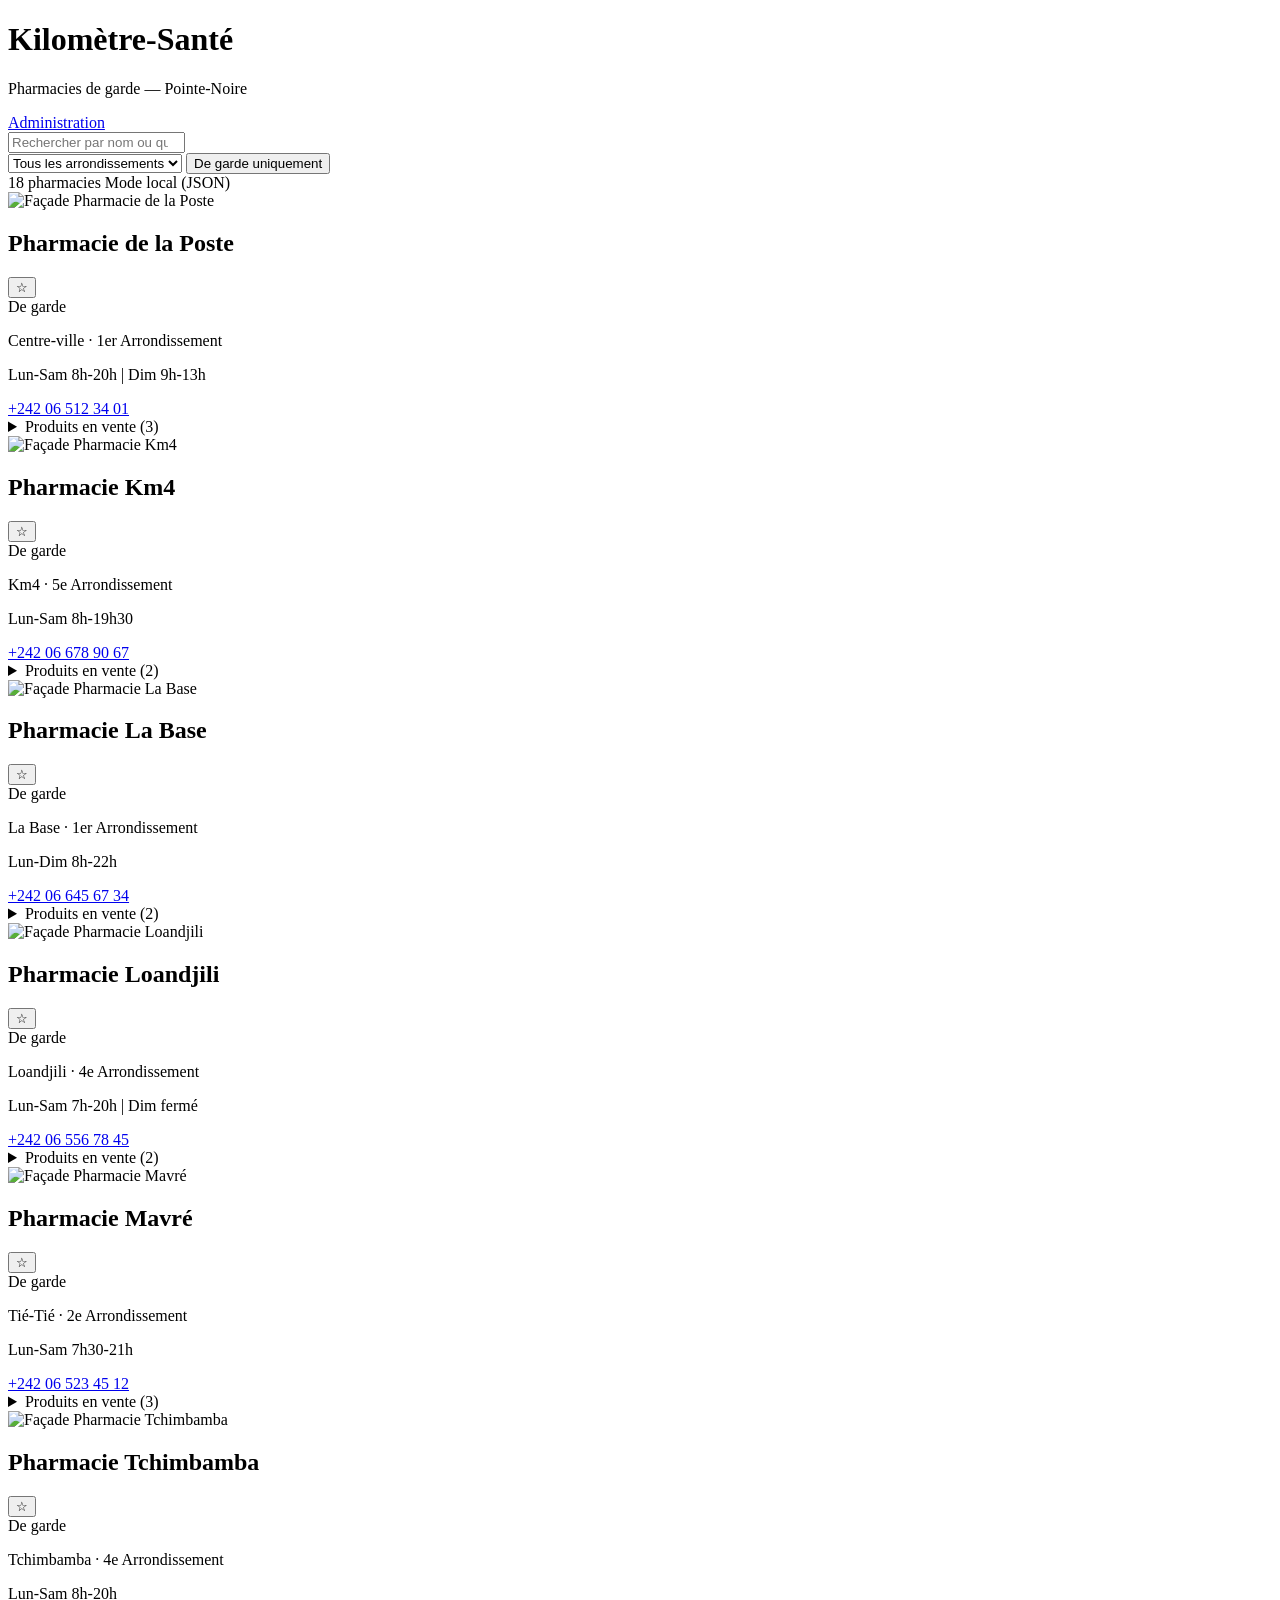
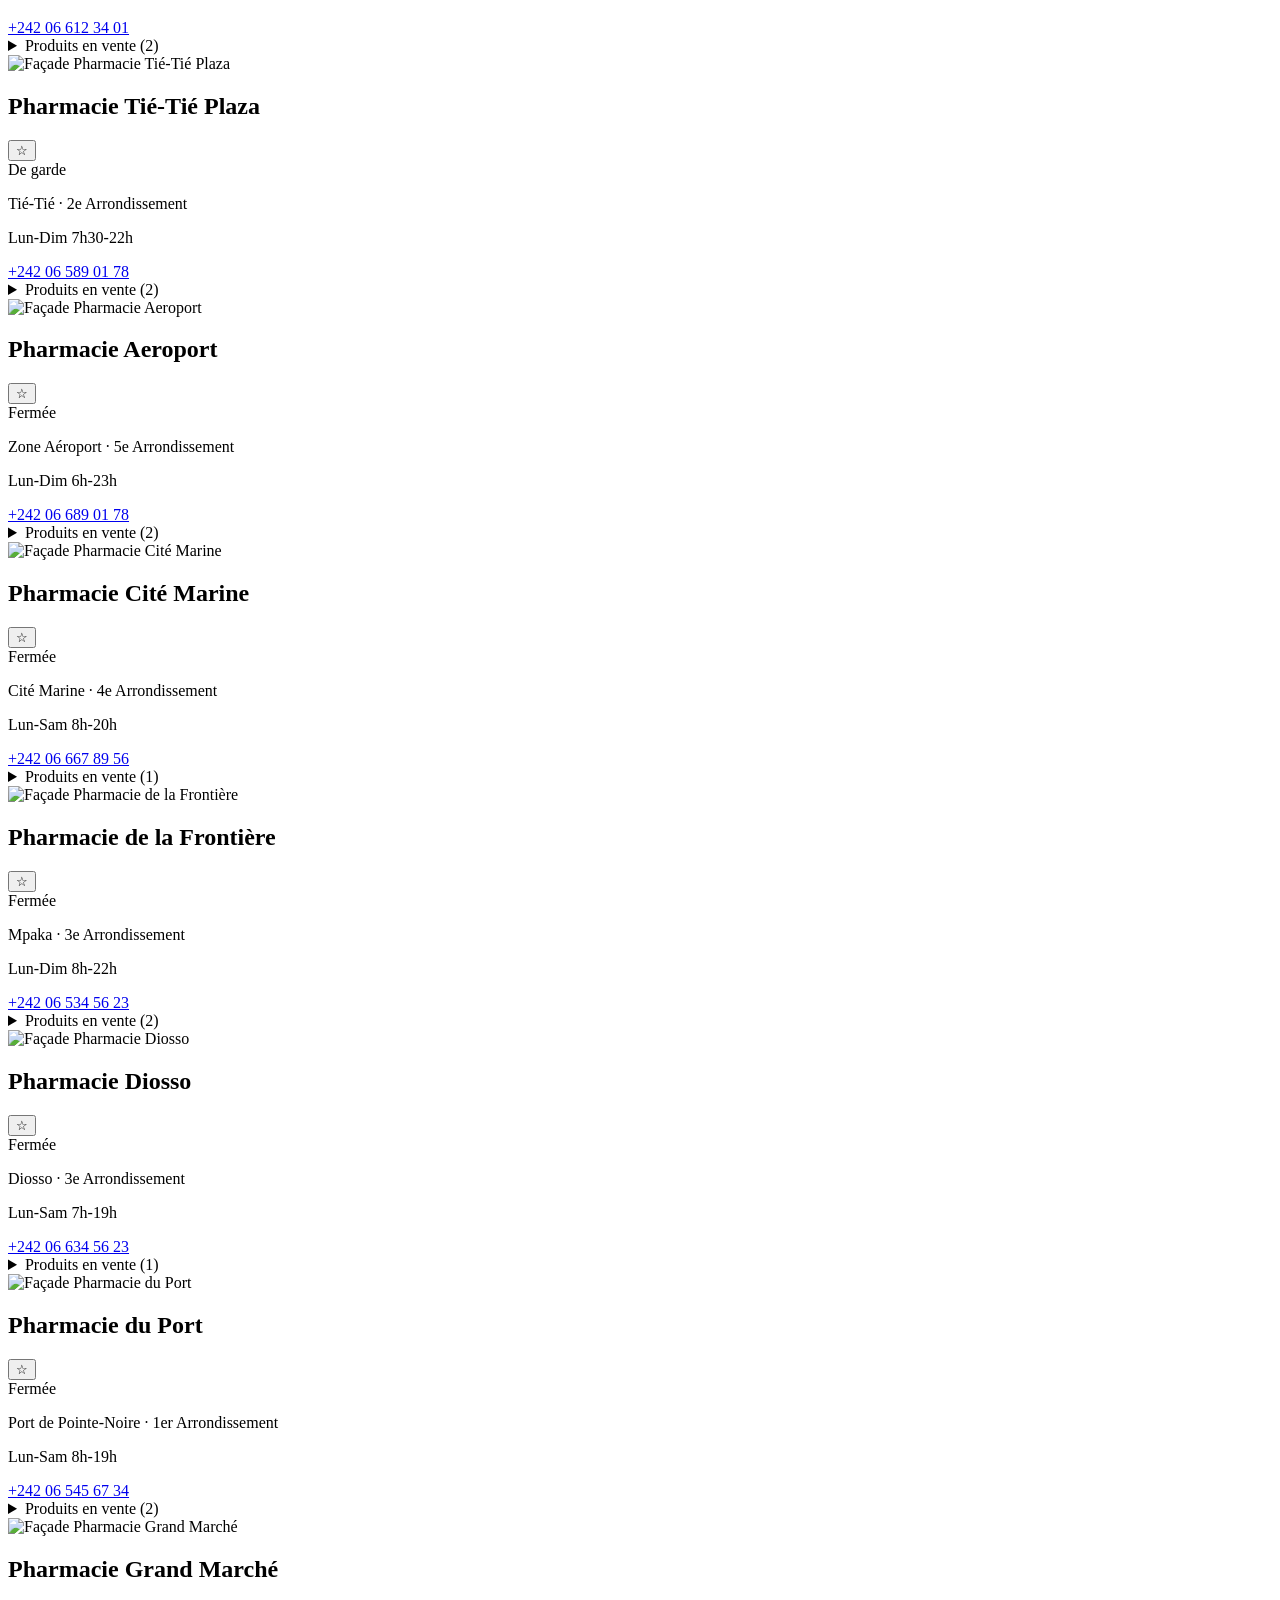
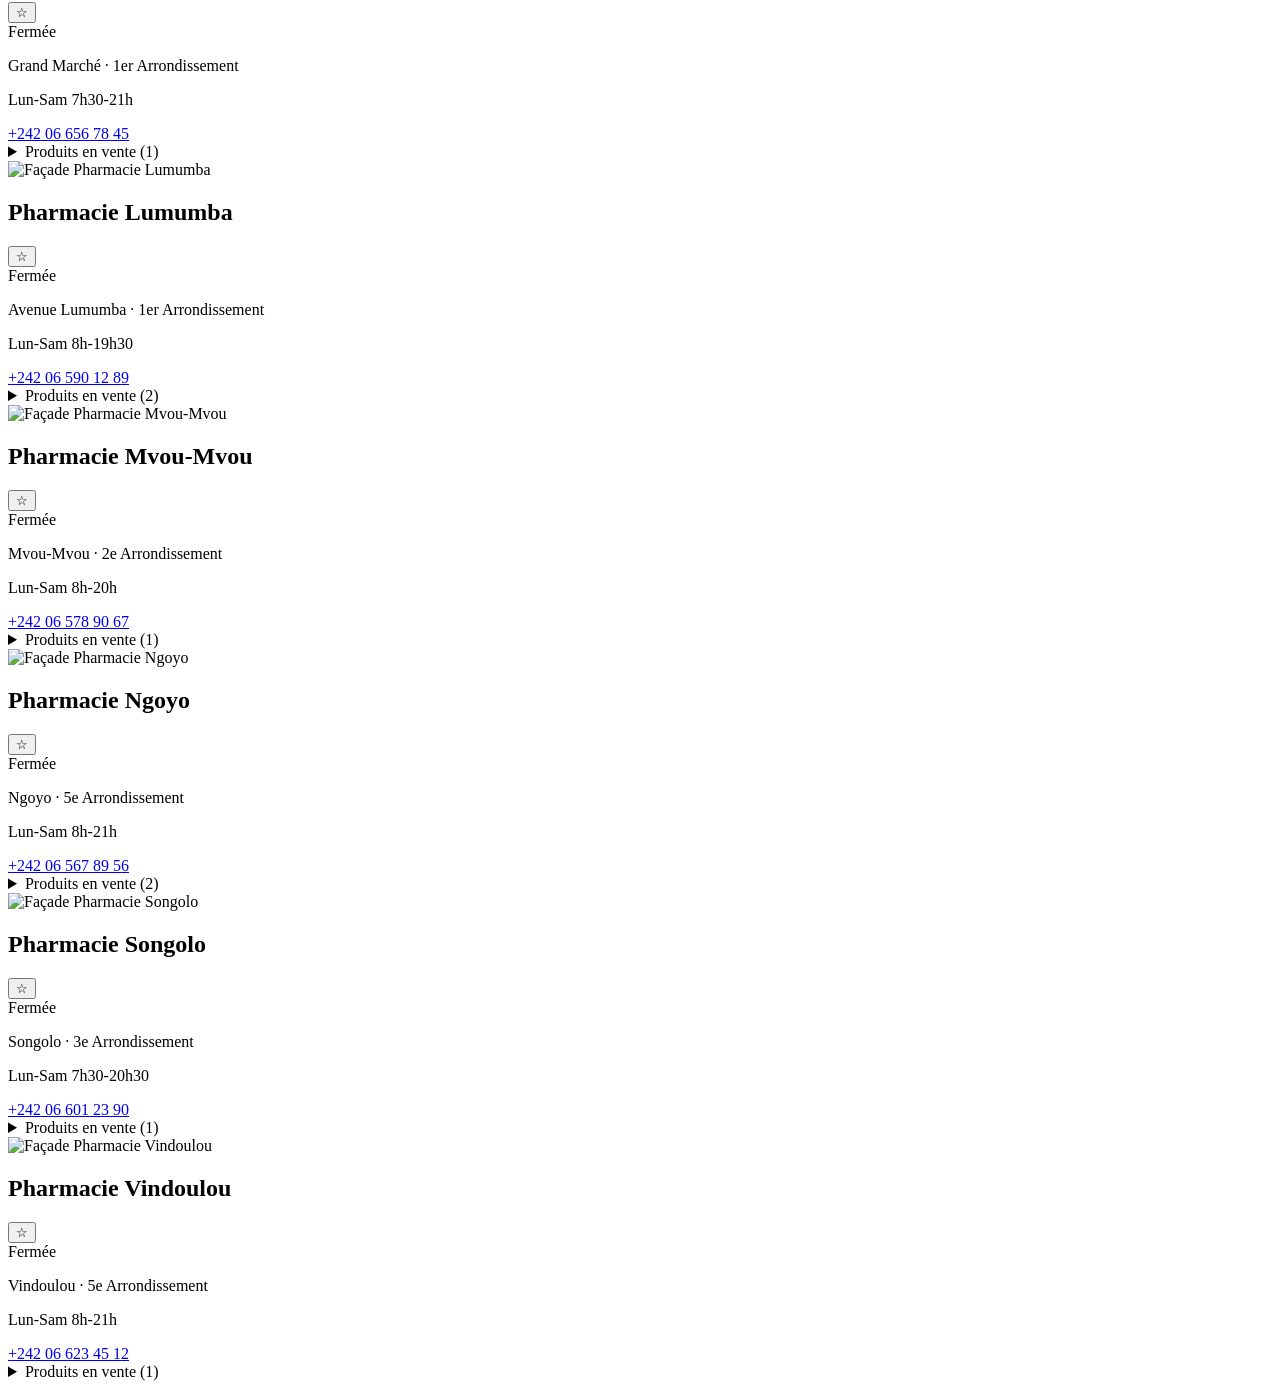
==== index.html @ 280c9b0b "feat: page annuaire public index.html Co-authored-by: Cursor <cursoragent@cursor.com>" ====
<!DOCTYPE html>
<html lang="fr">
<head>
  <meta charset="UTF-8">
  <meta name="viewport" content="width=device-width, initial-scale=1.0, viewport-fit=cover">
  <meta name="description" content="Kilomètre-Santé — Trouvez les pharmacies de garde à Pointe-Noire">
  <meta name="theme-color" content="#0d7a5f">
  <title>Kilomètre-Santé | Pharmacies Pointe-Noire</title>
  <link rel="stylesheet" href="assets/css/styles.css">
  <link rel="icon" href="data:image/svg+xml,<svg xmlns='http://www.w3.org/2000/svg' viewBox='0 0 100 100'><text y='.9em' font-size='90'>💊</text></svg>">
</head>
<body>
  <header class="site-header">
    <h1>Kilomètre-Santé</h1>
    <p class="tagline">Pharmacies de garde — Pointe-Noire</p>
    <div class="header-actions">
      <a href="admin.html">Administration</a>
    </div>
  </header>

  <section class="search-section" aria-label="Recherche et filtres">
    <div class="search-wrap">
      <input type="search" id="search" placeholder="Rechercher par nom ou quartier…" autocomplete="off" enterkeyhint="search">
    </div>
    <div class="filters">
      <select id="filter-arrondissement" aria-label="Filtrer par arrondissement">
        <option value="">Tous les arrondissements</option>
      </select>
      <button type="button" id="filter-duty" class="btn-filter" aria-pressed="false">De garde uniquement</button>
    </div>
  </section>

  <div class="meta-bar">
    <span id="result-count">Chargement…</span>
    <span id="data-status"></span>
  </div>

  <section id="favorites-section" class="favorites-section" hidden aria-label="Pharmacies favorites">
    <h2>Vos favoris</h2>
    <div id="favorites-list"></div>
  </section>

  <div id="skeleton" class="skeleton-list" aria-hidden="true">
    <div class="skeleton-card"></div>
    <div class="skeleton-card"></div>
    <div class="skeleton-card"></div>
  </div>

  <main id="results" class="results" aria-live="polite"></main>

  <script src="https://cdn.jsdelivr.net/npm/@supabase/supabase-js@2"></script>
  <script src="assets/js/config.js"></script>
  <script src="assets/js/supabase.js"></script>
  <script src="assets/js/app.js"></script>
</body>
</html>
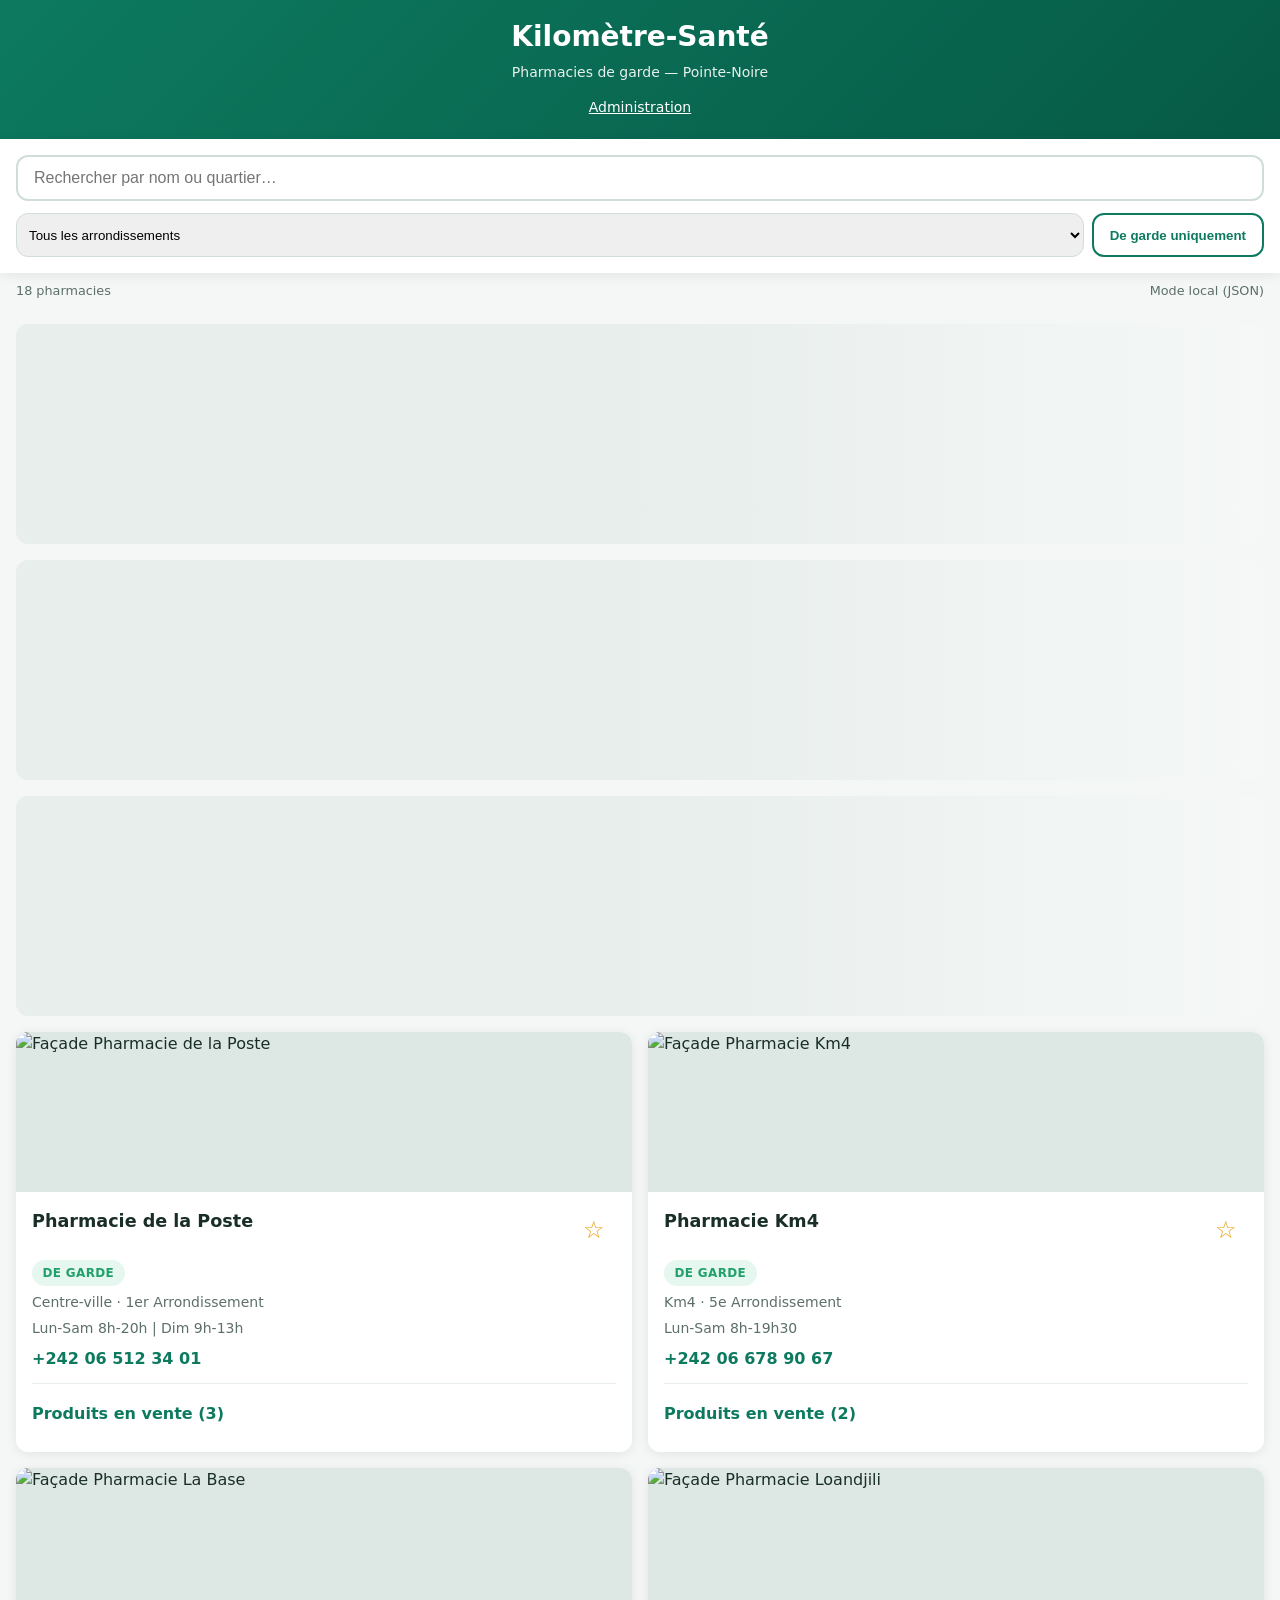
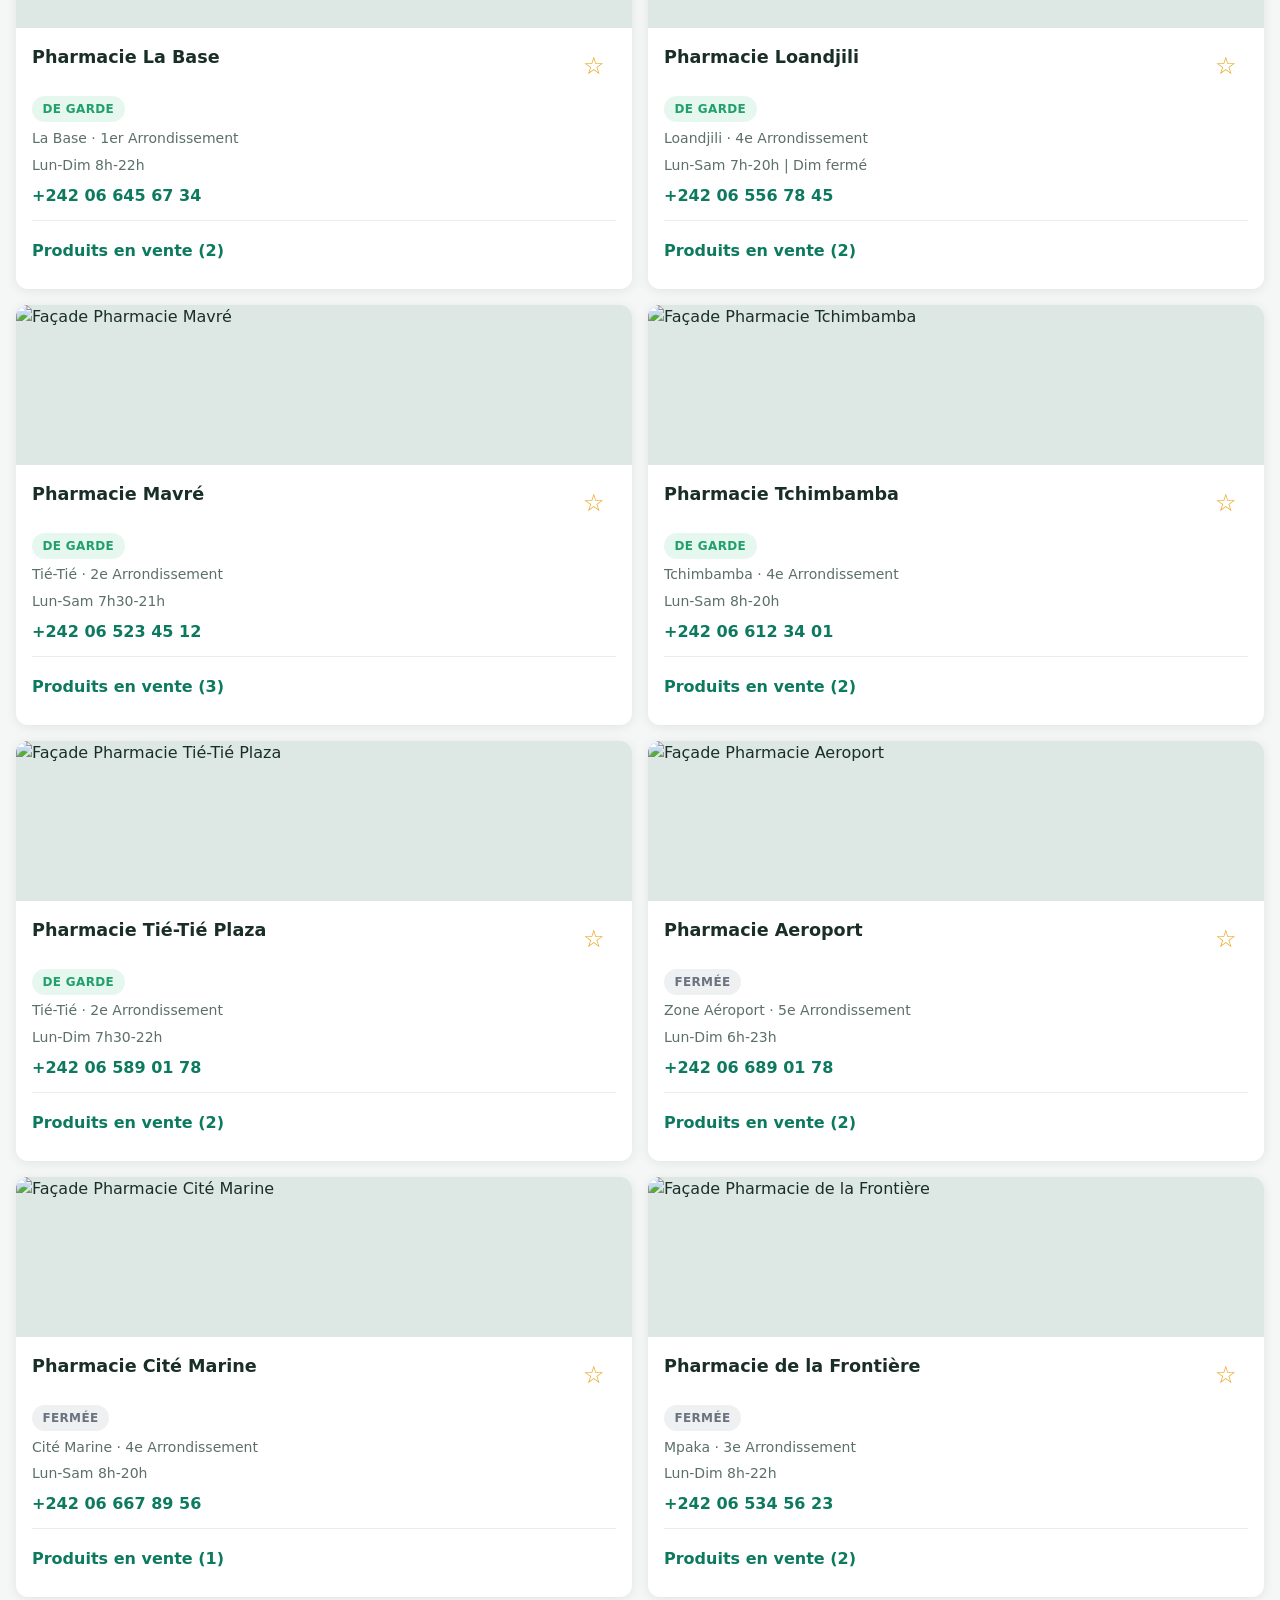
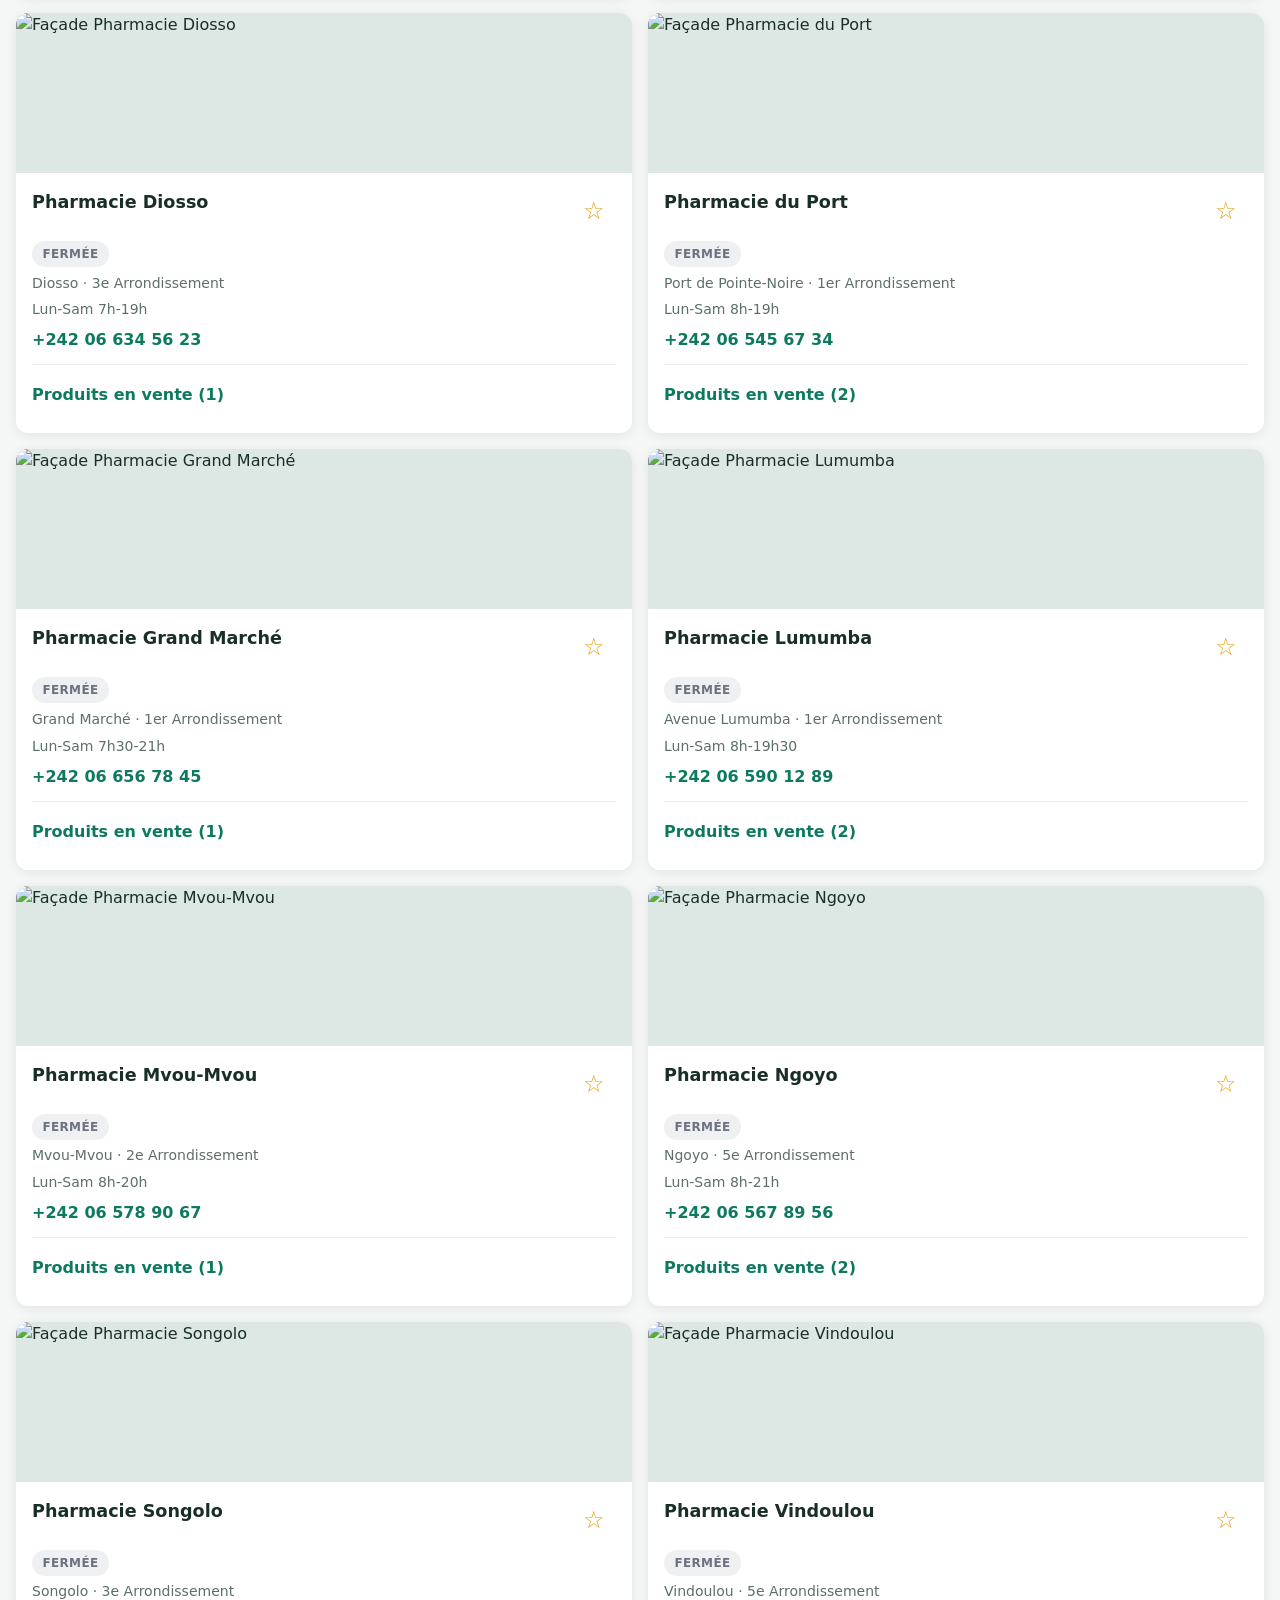
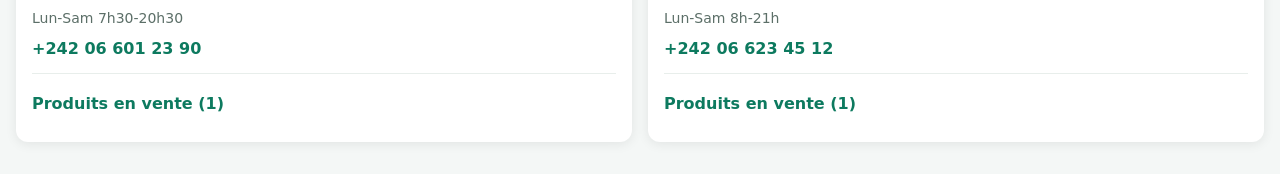
==== commit c06207d5: "fix: demarrage local et config sur GitHub Pages Co-authored-by: Cursor <cursoragent@cursor.com>" ====
--- a/index.html
+++ b/index.html
@@ -49,7 +49,7 @@
   <main id="results" class="results" aria-live="polite"></main>
 
   <script src="https://cdn.jsdelivr.net/npm/@supabase/supabase-js@2"></script>
-  <script src="assets/js/config.js"></script>
+  <script src="assets/js/config.example.js"></script>
   <script src="assets/js/supabase.js"></script>
   <script src="assets/js/app.js"></script>
 </body>
--- a/assets/css/styles.css
+++ b/assets/css/styles.css
@@ -0,0 +1,526 @@
+/* Kilomètre-Santé — Mobile first */
+:root {
+  --color-bg: #f4f7f6;
+  --color-surface: #ffffff;
+  --color-text: #1a2e28;
+  --color-muted: #5c6f68;
+  --color-primary: #0d7a5f;
+  --color-primary-dark: #065a46;
+  --color-duty: #22a06b;
+  --color-duty-bg: #e6f7ef;
+  --color-closed: #6b7280;
+  --color-closed-bg: #eef0f2;
+  --color-accent: #e8a317;
+  --radius: 12px;
+  --shadow: 0 2px 12px rgba(0, 0, 0, 0.08);
+  --font: "Segoe UI", system-ui, -apple-system, sans-serif;
+  --touch: 44px;
+}
+
+*,
+*::before,
+*::after {
+  box-sizing: border-box;
+}
+
+html {
+  -webkit-text-size-adjust: 100%;
+}
+
+body {
+  margin: 0;
+  font-family: var(--font);
+  font-size: clamp(0.95rem, 2.5vw, 1rem);
+  line-height: 1.5;
+  color: var(--color-text);
+  background: var(--color-bg);
+  min-height: 100dvh;
+}
+
+img {
+  max-width: 100%;
+  height: auto;
+  display: block;
+}
+
+a {
+  color: var(--color-primary);
+}
+
+/* Header */
+.site-header {
+  background: linear-gradient(135deg, var(--color-primary) 0%, var(--color-primary-dark) 100%);
+  color: #fff;
+  padding: 1rem 1rem 1.25rem;
+  text-align: center;
+}
+
+.site-header h1 {
+  margin: 0;
+  font-size: clamp(1.35rem, 5vw, 1.75rem);
+  font-weight: 700;
+}
+
+.site-header .tagline {
+  margin: 0.25rem 0 0;
+  opacity: 0.9;
+  font-size: 0.875rem;
+}
+
+.header-actions {
+  margin-top: 0.75rem;
+}
+
+.header-actions a {
+  color: #fff;
+  text-decoration: underline;
+  font-size: 0.875rem;
+}
+
+/* Search & filters */
+.search-section {
+  padding: 1rem;
+  background: var(--color-surface);
+  box-shadow: var(--shadow);
+  position: sticky;
+  top: 0;
+  z-index: 10;
+}
+
+.search-wrap {
+  position: relative;
+}
+
+#search {
+  width: 100%;
+  min-height: var(--touch);
+  padding: 0.75rem 1rem;
+  border: 2px solid #d1ddd8;
+  border-radius: var(--radius);
+  font-size: 1rem;
+}
+
+#search:focus {
+  outline: none;
+  border-color: var(--color-primary);
+}
+
+.filters {
+  display: flex;
+  flex-wrap: wrap;
+  gap: 0.5rem;
+  margin-top: 0.75rem;
+  align-items: center;
+}
+
+#filter-arrondissement {
+  flex: 1;
+  min-width: 140px;
+  min-height: var(--touch);
+  padding: 0.5rem;
+  border-radius: var(--radius);
+  border: 1px solid #d1ddd8;
+}
+
+.btn-filter {
+  min-height: var(--touch);
+  padding: 0 1rem;
+  border: 2px solid var(--color-primary);
+  background: transparent;
+  color: var(--color-primary);
+  border-radius: var(--radius);
+  font-weight: 600;
+  cursor: pointer;
+}
+
+.btn-filter.is-active {
+  background: var(--color-primary);
+  color: #fff;
+}
+
+.meta-bar {
+  padding: 0.5rem 1rem;
+  display: flex;
+  justify-content: space-between;
+  font-size: 0.8rem;
+  color: var(--color-muted);
+}
+
+/* Favorites */
+.favorites-section {
+  padding: 1rem 1rem 0;
+}
+
+.favorites-section h2 {
+  font-size: 1rem;
+  margin: 0 0 0.75rem;
+  color: var(--color-primary-dark);
+}
+
+/* Cards */
+.results,
+#favorites-list {
+  padding: 0 1rem 2rem;
+  display: flex;
+  flex-direction: column;
+  gap: 1rem;
+}
+
+.pharmacy-card {
+  background: var(--color-surface);
+  border-radius: var(--radius);
+  box-shadow: var(--shadow);
+  overflow: hidden;
+}
+
+.card-image {
+  width: 100%;
+  height: 160px;
+  object-fit: cover;
+  background: #dde8e4;
+}
+
+.card-image--placeholder {
+  background: linear-gradient(135deg, #c5ddd4, #9bb8ad);
+}
+
+.card-body {
+  padding: 1rem;
+}
+
+.card-header {
+  display: flex;
+  justify-content: space-between;
+  align-items: flex-start;
+  gap: 0.5rem;
+}
+
+.card-title {
+  margin: 0;
+  font-size: 1.1rem;
+}
+
+.btn-fav {
+  min-width: var(--touch);
+  min-height: var(--touch);
+  border: none;
+  background: transparent;
+  font-size: 1.5rem;
+  cursor: pointer;
+  color: var(--color-accent);
+  line-height: 1;
+}
+
+.btn-fav.is-fav {
+  color: #d97706;
+}
+
+.badge {
+  display: inline-block;
+  margin-top: 0.5rem;
+  padding: 0.25rem 0.65rem;
+  border-radius: 999px;
+  font-size: 0.75rem;
+  font-weight: 700;
+  text-transform: uppercase;
+  letter-spacing: 0.03em;
+}
+
+.badge--duty {
+  background: var(--color-duty-bg);
+  color: var(--color-duty);
+}
+
+.badge--closed {
+  background: var(--color-closed-bg);
+  color: var(--color-closed);
+}
+
+.card-location,
+.card-hours {
+  margin: 0.35rem 0 0;
+  color: var(--color-muted);
+  font-size: 0.875rem;
+}
+
+.card-phone {
+  display: inline-block;
+  margin-top: 0.5rem;
+  font-weight: 600;
+  text-decoration: none;
+}
+
+.products-details {
+  margin-top: 0.75rem;
+  border-top: 1px solid #e8eeeb;
+  padding-top: 0.5rem;
+}
+
+.products-details summary {
+  cursor: pointer;
+  font-weight: 600;
+  color: var(--color-primary);
+  min-height: var(--touch);
+  display: flex;
+  align-items: center;
+}
+
+.products-list {
+  list-style: none;
+  margin: 0.5rem 0 0;
+  padding: 0;
+}
+
+.product-item {
+  display: flex;
+  gap: 0.75rem;
+  padding: 0.5rem 0;
+  border-bottom: 1px solid #f0f4f2;
+}
+
+.product-thumb {
+  width: 48px;
+  height: 48px;
+  border-radius: 8px;
+  object-fit: cover;
+  flex-shrink: 0;
+  background: #eef2f0;
+}
+
+.product-name {
+  font-weight: 600;
+  display: block;
+}
+
+.product-meta {
+  font-size: 0.8rem;
+  color: var(--color-muted);
+}
+
+.product-stock.in-stock {
+  color: var(--color-duty);
+  font-size: 0.75rem;
+}
+
+.product-stock.out-stock {
+  color: #b45309;
+  font-size: 0.75rem;
+}
+
+/* Skeleton */
+.skeleton-list {
+  padding: 1rem;
+  display: flex;
+  flex-direction: column;
+  gap: 1rem;
+}
+
+.skeleton-card {
+  height: 220px;
+  border-radius: var(--radius);
+  background: linear-gradient(90deg, #e8eeeb 25%, #f5f8f7 50%, #e8eeeb 75%);
+  background-size: 200% 100%;
+  animation: shimmer 1.2s infinite;
+}
+
+@keyframes shimmer {
+  0% {
+    background-position: 200% 0;
+  }
+  100% {
+    background-position: -200% 0;
+  }
+}
+
+.empty-state,
+.error-state,
+.products-empty {
+  text-align: center;
+  color: var(--color-muted);
+  padding: 2rem 1rem;
+}
+
+/* Admin */
+.admin-page {
+  max-width: 960px;
+  margin: 0 auto;
+  padding: 1rem;
+}
+
+.login-card,
+.admin-card {
+  background: var(--color-surface);
+  padding: 1.5rem;
+  border-radius: var(--radius);
+  box-shadow: var(--shadow);
+}
+
+.form-group {
+  margin-bottom: 1rem;
+}
+
+.form-group label {
+  display: block;
+  margin-bottom: 0.35rem;
+  font-weight: 600;
+}
+
+.form-group input,
+.form-group select,
+.form-group textarea {
+  width: 100%;
+  min-height: var(--touch);
+  padding: 0.5rem 0.75rem;
+  border: 1px solid #d1ddd8;
+  border-radius: 8px;
+  font: inherit;
+}
+
+.btn-primary {
+  min-height: var(--touch);
+  padding: 0 1.25rem;
+  background: var(--color-primary);
+  color: #fff;
+  border: none;
+  border-radius: var(--radius);
+  font-weight: 600;
+  cursor: pointer;
+  width: 100%;
+}
+
+.btn-sm {
+  min-height: 36px;
+  padding: 0 0.5rem;
+  font-size: 0.8rem;
+  border: 1px solid #d1ddd8;
+  background: #fff;
+  border-radius: 6px;
+  cursor: pointer;
+}
+
+.btn-danger {
+  color: #b91c1c;
+  border-color: #fecaca;
+}
+
+.admin-toolbar {
+  display: flex;
+  flex-wrap: wrap;
+  gap: 0.5rem;
+  margin-bottom: 1rem;
+  align-items: center;
+}
+
+.table-wrap {
+  overflow-x: auto;
+}
+
+table {
+  width: 100%;
+  border-collapse: collapse;
+  font-size: 0.875rem;
+}
+
+th,
+td {
+  padding: 0.5rem;
+  text-align: left;
+  border-bottom: 1px solid #e8eeeb;
+}
+
+.btn-toggle-duty {
+  min-height: 32px;
+  padding: 0 0.5rem;
+  border-radius: 999px;
+  border: none;
+  background: var(--color-closed-bg);
+  color: var(--color-closed);
+  font-size: 0.75rem;
+  font-weight: 700;
+  cursor: pointer;
+}
+
+.btn-toggle-duty.on {
+  background: var(--color-duty-bg);
+  color: var(--color-duty);
+}
+
+.modal {
+  position: fixed;
+  inset: 0;
+  background: rgba(0, 0, 0, 0.5);
+  display: flex;
+  align-items: flex-end;
+  justify-content: center;
+  z-index: 100;
+  padding: 1rem;
+}
+
+.modal[hidden] {
+  display: none;
+}
+
+.modal-content {
+  background: var(--color-surface);
+  width: 100%;
+  max-width: 480px;
+  max-height: 90dvh;
+  overflow-y: auto;
+  border-radius: var(--radius) var(--radius) 0 0;
+  padding: 1.25rem;
+}
+
+.modal-header {
+  display: flex;
+  justify-content: space-between;
+  align-items: center;
+}
+
+.modal-close {
+  border: none;
+  background: none;
+  font-size: 1.5rem;
+  cursor: pointer;
+  min-width: var(--touch);
+  min-height: var(--touch);
+}
+
+.products-panel {
+  margin-top: 1.5rem;
+  padding: 1rem;
+  background: #f0f7f4;
+  border-radius: var(--radius);
+}
+
+.products-panel ul {
+  list-style: none;
+  padding: 0;
+}
+
+.products-panel li {
+  display: flex;
+  align-items: center;
+  gap: 0.5rem;
+  padding: 0.35rem 0;
+}
+
+.login-error {
+  color: #b91c1c;
+  font-size: 0.875rem;
+}
+
+@media (min-width: 640px) {
+  .results,
+  #favorites-list {
+    display: grid;
+    grid-template-columns: repeat(2, 1fr);
+  }
+
+  .modal {
+    align-items: center;
+  }
+
+  .modal-content {
+    border-radius: var(--radius);
+  }
+}
